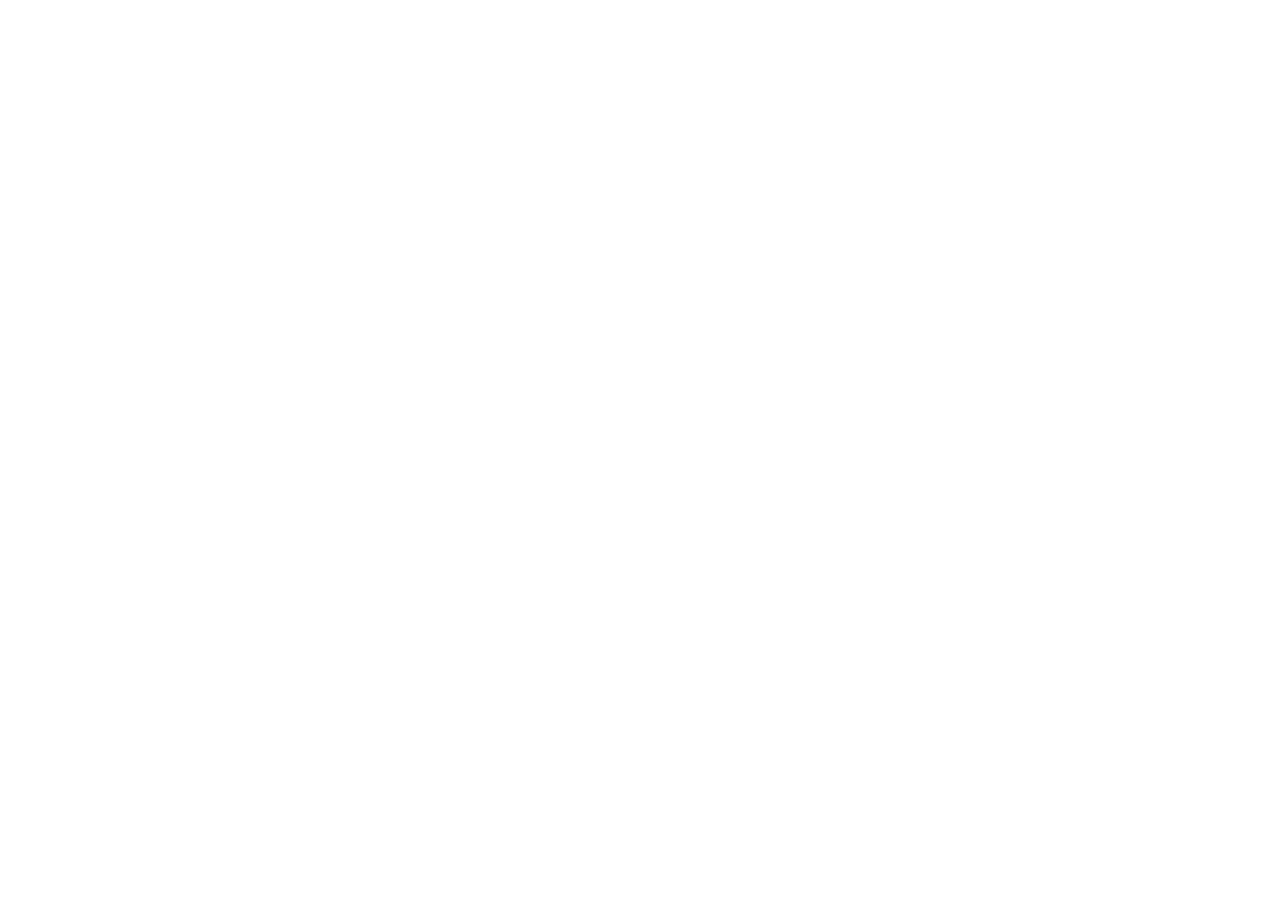
==== index.html @ c6a7895c "commits lost due to bad head object error" ====
<!DOCTYPE html>
<html lang="en">
<head>
    <meta charset="UTF-8">
    <meta name="viewport" content="width=device-width, initial-scale=1.0">
    <title>Tic Tac Toe</title>
    <link rel="stylesheet" href="style.css">
    <script src="script.js" defer></script>
</head>
<body>
    
</body>
</html>
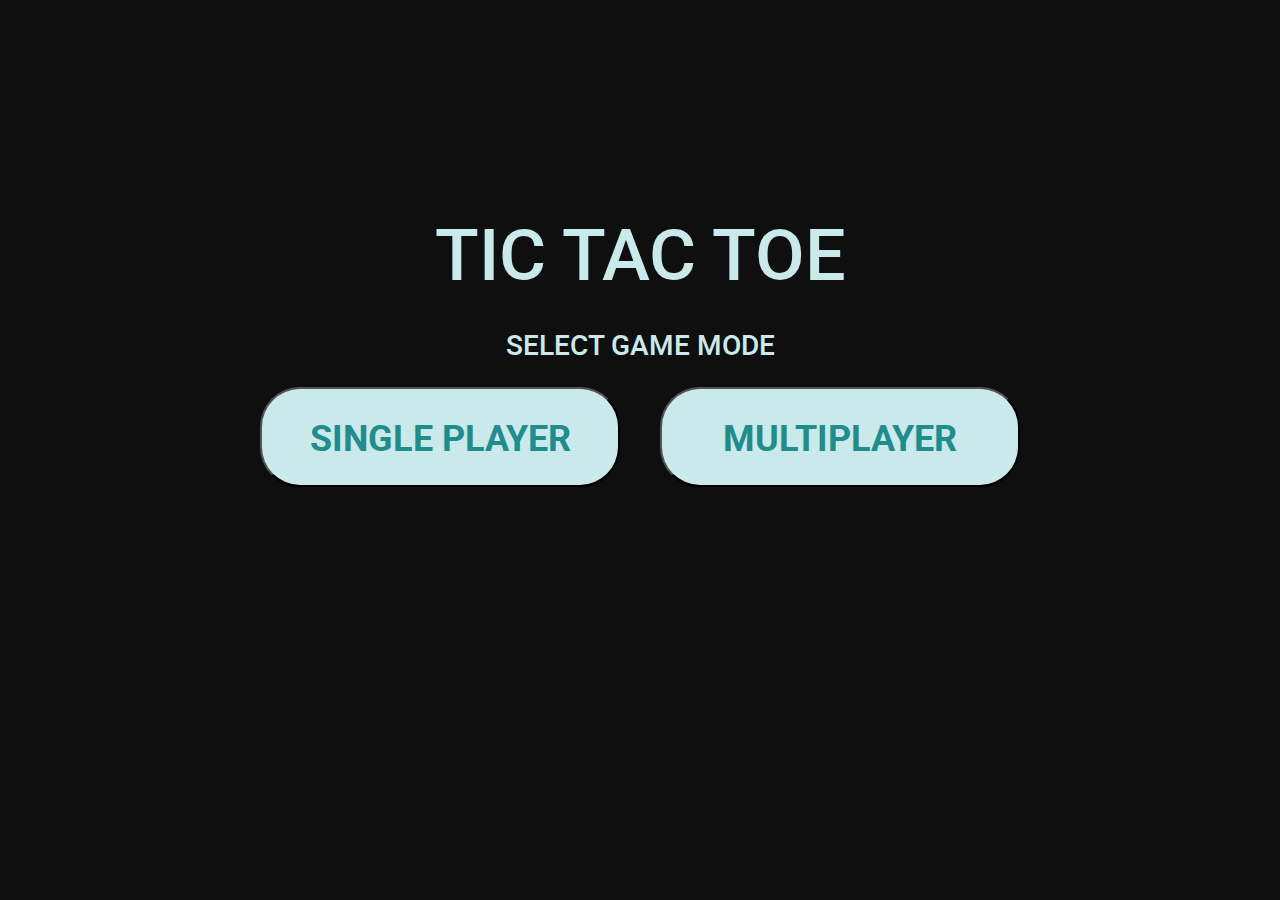
==== commit b6e27070: "ui script completed" ====
--- a/index.html
+++ b/index.html
@@ -4,10 +4,98 @@
     <meta charset="UTF-8">
     <meta name="viewport" content="width=device-width, initial-scale=1.0">
     <title>Tic Tac Toe</title>
-    <link rel="stylesheet" href="style.css">
+
+    <link rel="stylesheet" href="/stylesheets/style.css">
+    <link rel="stylesheet" href="/stylesheets/fonts.css">
     <script src="script.js" defer></script>
 </head>
 <body>
+    <div class="content">
+        <div class="main">
+            <div class="heading">
+                TIC TAC TOE
+            </div>
+            <div class="option">
+                <div class="option-select-head">
+                    SELECT GAME MODE
+                </div>
+                <div class="single-multi-option" id="gameModeSelection">
+                    <button class="single-player" id="singleplayer">
+                        <a>SINGLE PLAYER</a>
+                    </button>
+                    <button class="multiplayer" id="multiplayer">
+                        <a>MULTIPLAYER</a>
+                    </button>
+                </div>
+            </div>
+        </div>
+    </div>
+
+    <!-- Singleplayer mode dialog -->
+    <dialog id="single-mode">
+        <div class="dialog">
+            <div class="single-input-elements">
+                <div>
+                    <div class="single-dialog-heading">SIDE SELECTION</div>
+                    <form>
+                        <span class="span-single-player">
+                            <label for="single-player-side-X">X</label>
+                            <input type="radio" name="single-player-side-selection" id="single-player-side-X" value="X" checked>
+                        </span>
     
+                        <span>
+                            <label for="single-player-side-O">O</label>
+                            <input type="radio" name="single-player-side-selection" id="single-player-side-O" value="O">
+                        </span>
+                    </form>
+                </div>
+
+                <div>
+                    <label for="single-mode-player-name" class="name-of-single-player-label">Name :</label>
+                    <input type="text" id="single-mode-player-name">
+                </div>
+            </div>
+
+            <div class="buttons-dialog">
+                <button id="submit">SUBMIT</button>
+                <button id="Cancel">CANCEL</button>
+            </div>
+        </div>
+    </dialog>
+
+    <!-- multiplayer mode dialog -->
+    <dialog id="dialog" class="multiplayer-dialog">
+       <div class="dialog">
+            <div class="input-elements">
+                <div class="player-one">
+                    <div class="player-head">
+                        X
+                    </div>
+                    <div class="player-one-details">
+                        <label for="player-one-name" >
+                            PLAYER ONE :
+                        </label>
+                        <input type="text" id="player-one-name" >
+                    </div>
+                </div>
+    
+                <div class="player-two">
+                    <div class="player-head">
+                        O
+                    </div>
+                    <div class="player-two-details">
+                        <label for="player-two-name" >
+                            PLAYER TWO :
+                        </label>
+                        <input type="text" id="player-two-name" >
+                    </div>
+                </div>
+            </div>
+            <div class="buttons-dialog">
+                <button id="submit">SUBMIT</button>
+                <button id="Cancel">CANCEL</button>
+            </div>
+       </div>
+    </dialog>
 </body>
 </html>--- a/stylesheets/style.css
+++ b/stylesheets/style.css
@@ -0,0 +1,164 @@
+:root{
+    --charecter-color: #CAE9EA;
+    --gradient-right: linear-gradient(to right, #CAE9EA, #208C8C);
+    --gradient-left: linear-gradient(to left, #CAE9EA,#208C8C);
+    --secondary-color: #208C8C ;
+    --background-color: #100F0F;
+    --background-color2: black;
+    --border-color-cards: rgba(71,71,71,50%);
+}
+
+*{
+    box-sizing: border-box;
+    padding: 0;
+    margin: 0;
+    font-family: Roboto,sans-serif;
+}
+
+
+
+body{
+    background-color: var(--background-color);
+    height: 100%;
+}
+.main{
+    margin-top: 20vh;
+    color: var(--charecter-color);
+    height: 100%;
+    display: flex;
+    flex-direction: column;
+    align-items: center;
+}
+
+.heading {
+    font-size: 72px;
+    padding: 24px;
+    font-weight: 500;
+}
+
+.option {
+    width: 800px;
+    display: flex;
+    flex-direction: column;
+    align-items: center;
+}
+.option-select-head {
+    font-size: 28px;
+    font-weight: 500;
+}
+.single-multi-option {
+    
+    padding-top: 24px;
+    width: 100%;
+    display: flex;
+    justify-content: space-around;
+    
+}
+
+.single-player , .multiplayer {
+    height: 100px;
+    width: 360px;
+    border-radius: 40px;
+    display: flex;
+    align-items: center;
+    justify-content: center;
+    background-color: var(--charecter-color);
+}
+
+.single-player a , .multiplayer a {
+    color: var(--secondary-color);
+    font-weight: 700;
+    font-size: 36px;
+    text-decoration: none;
+}
+
+
+/* dialog */
+
+dialog{
+    position: absolute;
+    top: 50%;
+    left: 50%;
+    transform: translateX(-50%) translateY(-50%);
+    border: none;
+    height: 240px;
+    width: 360px;
+    
+    border-radius: 40px;
+    background-color: var(--charecter-color);
+}
+.dialog {
+    text-align: center;
+    display: flex;
+    flex-direction: column;
+    justify-content: space-around;
+    height: 100%;
+}
+.player-head {
+    font-weight: 700;
+    color: var(--secondary-color);
+    font-size: 36px;
+}
+.dialog input[type="text"] {
+    height: 28px;
+    width: 200px;
+    border: none;
+    background-color: var(--secondary-color);
+    border-radius: 12px;
+}
+.multiplayer-dialog label{
+    font-size: 14px;
+    font-weight: 700;
+    color: var(--secondary-color);
+}
+
+.buttons-dialog button{
+    width: 100px;
+    height: 28px;
+    border-radius: 12px;
+    border: none;
+    background-color: var(--secondary-color);
+    color: var(--charecter-color);
+    font-weight: 500;
+}
+.buttons-dialog {
+    display: flex;
+    gap: 20px;
+    justify-content: center;
+    padding-bottom: 8px;
+}
+
+/* single player dialog */
+
+.single-input-elements form{
+    display: flex;
+    justify-content: space-around;
+
+}
+.single-input-elements span{
+    font-size: 28px;
+    color: var(--secondary-color);
+    font-weight: 500;
+}
+.single-input-elements input[type="radio"]{
+    height: 20px;
+    width: 30px;
+    accent-color: var(--secondary-color);
+}
+.name-of-single-player-label {
+    font-size: 14px;
+    font-weight: 700;
+    color: var(--secondary-color);
+}
+
+.single-input-elements {
+    height: 120px;
+    display: flex;
+    flex-direction: column;
+    justify-content: space-around;
+}
+.single-dialog-heading {
+    font-weight: 700;
+    font-size: 24px;
+    color: var(--secondary-color);
+}--- a/stylesheets/fonts.css
+++ b/stylesheets/fonts.css
@@ -0,0 +1,59 @@
+@font-face {
+    font-family: 'roboto';
+    src: url('/font/roboto-bold-webfont.woff2') format('woff2');
+    font-weight: 700;
+    font-style: normal;
+
+}
+
+
+
+
+@font-face {
+    font-family: 'roboto';
+    src: url('/font/roboto-light-webfont.woff2') format('woff2');
+    font-weight: 300;
+    font-style: normal;
+
+}
+
+
+
+
+@font-face {
+    font-family: 'roboto';
+    src: url('/font/roboto-medium-webfont.woff2') format('woff2');
+    font-weight: 500;
+    font-style: normal;
+
+}
+
+
+
+
+@font-face {
+    font-family: 'roboto';
+    src: url('/font/roboto-regular-webfont.woff2') format('woff2');
+    font-weight: 400;
+    font-style: normal;
+
+}
+
+
+
+
+@font-face {
+    font-family: 'roboto';
+    src: url('/font/roboto-thin-webfont.woff2') format('woff2');
+    font-weight: 200;
+    font-style: normal;
+
+}
+
+
+
+@font-face{
+    font-family: "mario";
+    src: url('/font/supermario256-webfont.woff2') format('woff2');
+    font-style: normal;
+}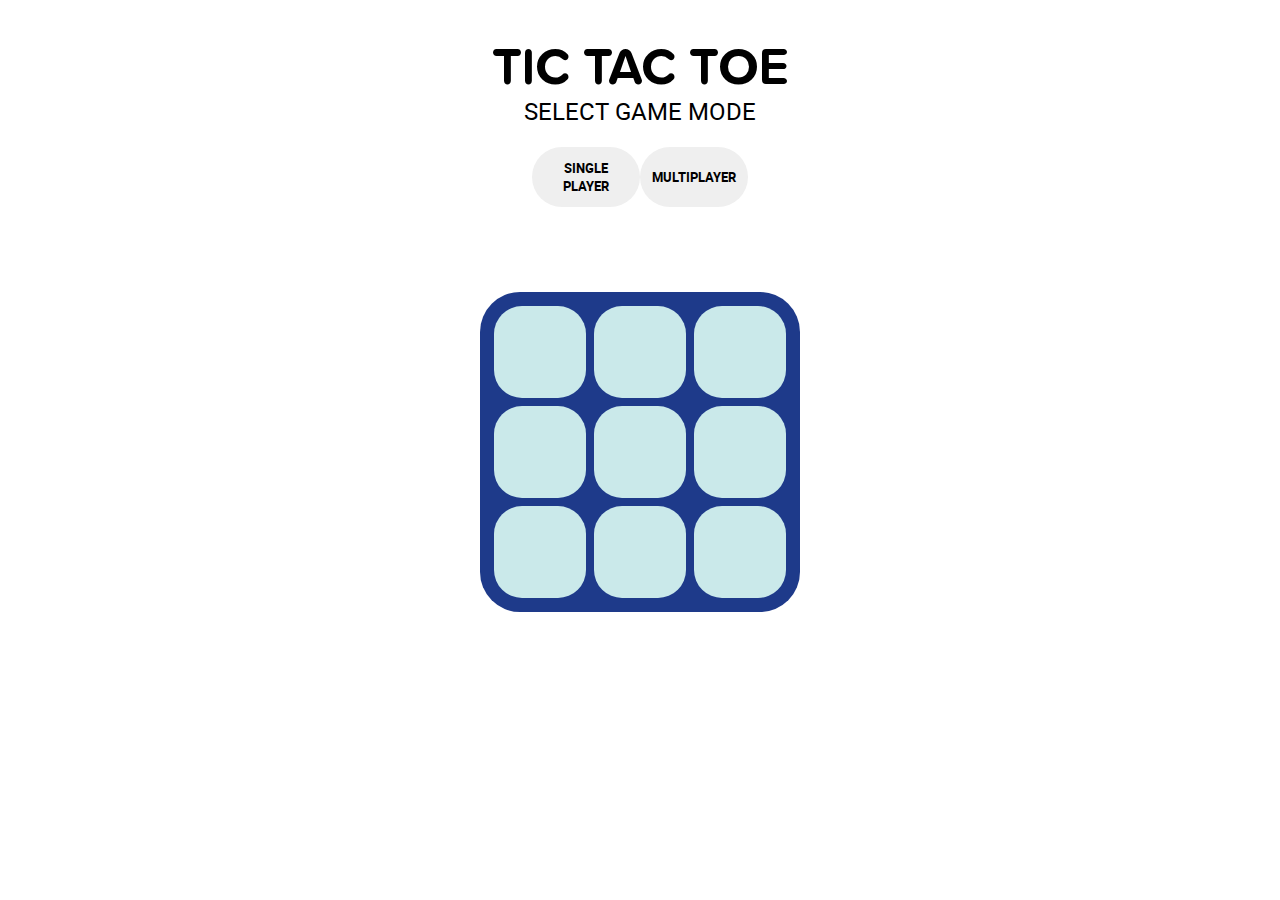
==== commit d852af45: "ui rework done" ====
--- a/index.html
+++ b/index.html
@@ -11,7 +11,7 @@
 </head>
 <body>
     <div class="content">
-        <div class="main">
+        <div class="main-ui">
             <div class="heading">
                 TIC TAC TOE
             </div>
@@ -29,6 +29,23 @@
                 </div>
             </div>
         </div>
+
+        <div class="game-ui">
+            <div id="display"><marquee behavior="" direction="" id="marqee-display"></marquee></div>
+
+            <div class="game-board">
+                <button class="box" id="0-box"></button>
+                <button class="box" id="1-box"></button>
+                <button class="box" id="2-box"></button>
+                <button class="box" id="3-box"></button>
+                <button class="box" id="4-box"></button>
+                <button class="box" id="5-box"></button>
+                <button class="box" id="6-box"></button>
+                <button class="box" id="7-box"></button>
+                <button class="box" id="8-box"></button>
+            </div>
+        </div>
+
     </div>
 
     <!-- Singleplayer mode dialog -->
--- a/stylesheets/style.css
+++ b/stylesheets/style.css
@@ -2,7 +2,7 @@
     --charecter-color: #CAE9EA;
     --gradient-right: linear-gradient(to right, #CAE9EA, #208C8C);
     --gradient-left: linear-gradient(to left, #CAE9EA,#208C8C);
-    --secondary-color: #208C8C ;
+    --secondary-color: #1E3A8A ;
     --background-color: #100F0F;
     --background-color2: black;
     --border-color-cards: rgba(71,71,71,50%);
@@ -15,61 +15,44 @@
     font-family: Roboto,sans-serif;
 }
 
-
-
 body{
-    background-color: var(--background-color);
-    height: 100%;
+    /* background-color: var(--background-color); */
 }
-.main{
-    margin-top: 20vh;
-    color: var(--charecter-color);
-    height: 100%;
+.heading{
+    font-family: "proxima soft";
+    font-size: 52px;
+    font-weight: 700;
+}
+.content {
+    height: 100vh;
+}
+.main-ui{
+    height: 30vh;
+}
+.main-ui, .option {
+    
     display: flex;
     flex-direction: column;
+    justify-content: center;
     align-items: center;
 }
-
-.heading {
-    font-size: 72px;
-    padding: 24px;
-    font-weight: 500;
+.option{
+    width: 100%;
+    font-family: "proxima soft";
+    font-size: 24px;
 }
-
-.option {
-    width: 800px;
-    display: flex;
-    flex-direction: column;
-    align-items: center;
-}
-.option-select-head {
-    font-size: 28px;
-    font-weight: 500;
-}
-.single-multi-option {
-    
-    padding-top: 24px;
-    width: 100%;
+.single-multi-option{
+    width: 20%;
     display: flex;
     justify-content: space-around;
-    
+    padding: 20px;
 }
-
-.single-player , .multiplayer {
-    height: 100px;
-    width: 360px;
-    border-radius: 40px;
-    display: flex;
-    align-items: center;
-    justify-content: center;
-    background-color: var(--charecter-color);
-}
-
-.single-player a , .multiplayer a {
-    color: var(--secondary-color);
+.single-multi-option button{
+    padding: 12px;
+    border-radius: 32px;
+    font-family: "proxima soft";
     font-weight: 700;
-    font-size: 36px;
-    text-decoration: none;
+    border: none;
 }
 
 
@@ -161,4 +144,38 @@
     font-weight: 700;
     font-size: 24px;
     color: var(--secondary-color);
+}
+
+/* game board */
+.game-ui{
+    width: 100%;
+    display: flex;
+    flex-direction: column;
+    justify-content: center;
+    align-items: center;
+}
+.game-board{
+    border-radius: 40px;
+    height: 320px;
+    width: 320px;
+    background-color: var(--secondary-color);
+    display: grid;
+    grid-template-columns: repeat( 3, 100px);
+    grid-template-rows: repeat( 3, 100px);
+    place-content: center;
+    place-items: center;
+}
+.box{
+    border: none;
+    height: 92px;
+    width: 92px;
+    background-color: var(--charecter-color);
+    border-radius: 28px;
+    display: flex;
+    justify-content: center;
+    align-items: center;
+    font-weight: 600;
+    font-size: 68px;
+    color: black;
+    font-family: "mario" ;
 }--- a/stylesheets/fonts.css
+++ b/stylesheets/fonts.css
@@ -56,4 +56,16 @@
     font-family: "mario";
     src: url('/font/supermario256-webfont.woff2') format('woff2');
     font-style: normal;
+}
+
+@font-face{
+    font-family:"proxima soft";
+    src: url(/font/ProximaSoft-Bold.woff2);
+    font-weight: 700;
+}
+
+@font-face {
+    font-family: "proxima soft";
+    src: url(/font/ProximaSoft-Medium.woff2);
+    font-weight: 500;
 }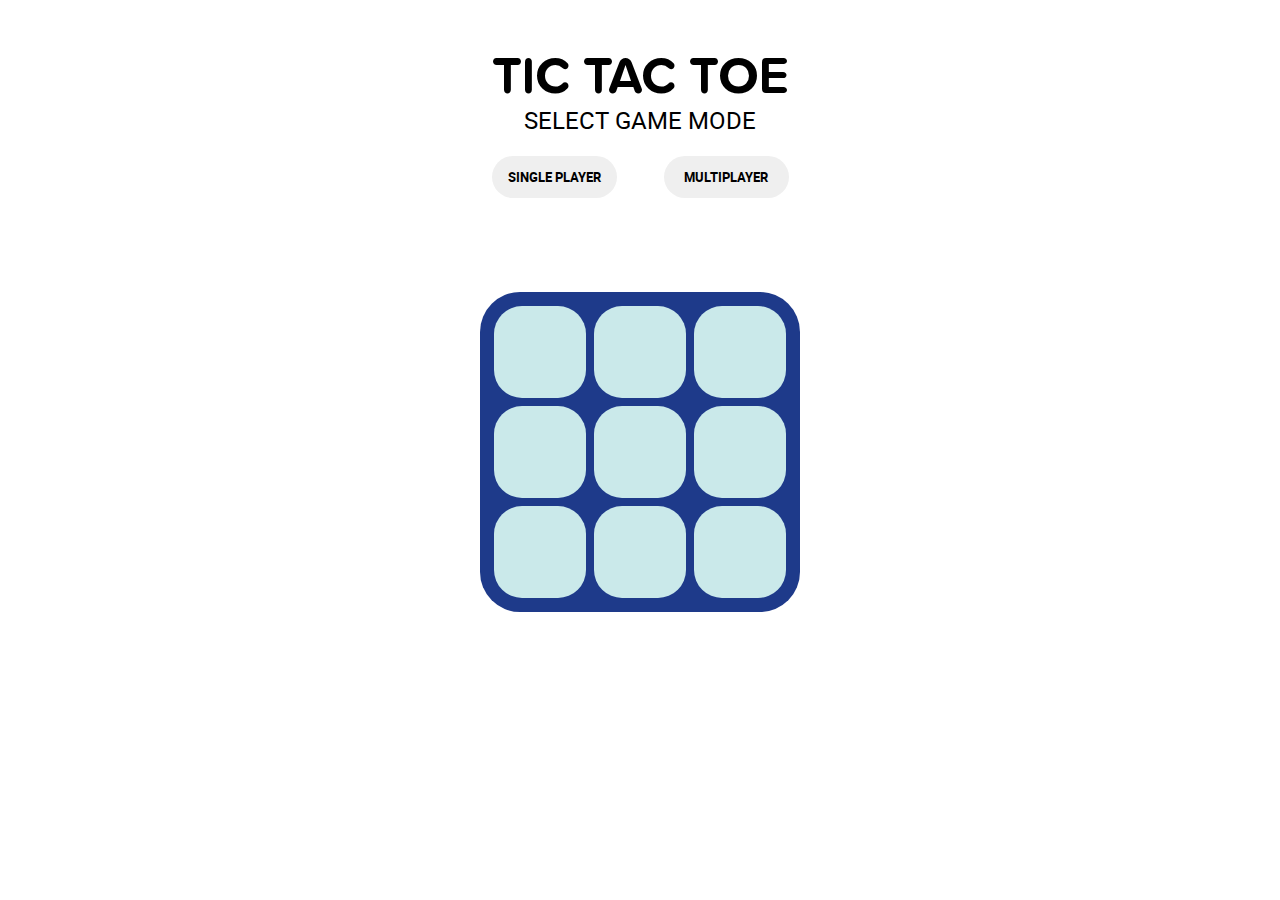
==== commit 15299f83: "multiplayer fully functional" ====
--- a/index.html
+++ b/index.html
@@ -23,6 +23,7 @@
                     <button class="single-player" id="singleplayer">
                         <a>SINGLE PLAYER</a>
                     </button>
+                    <button class="restart disabled" id="restart">RESTART</button>
                     <button class="multiplayer" id="multiplayer">
                         <a>MULTIPLAYER</a>
                     </button>
@@ -34,15 +35,15 @@
             <div id="display"><marquee behavior="" direction="" id="marqee-display"></marquee></div>
 
             <div class="game-board">
-                <button class="box" id="0-box"></button>
-                <button class="box" id="1-box"></button>
-                <button class="box" id="2-box"></button>
-                <button class="box" id="3-box"></button>
-                <button class="box" id="4-box"></button>
-                <button class="box" id="5-box"></button>
-                <button class="box" id="6-box"></button>
-                <button class="box" id="7-box"></button>
-                <button class="box" id="8-box"></button>
+                <button class="box" id="0-box" data-number="0"></button>
+                <button class="box" id="1-box" data-number="1"></button>
+                <button class="box" id="2-box" data-number="2"></button>
+                <button class="box" id="3-box" data-number="3"></button>
+                <button class="box" id="4-box" data-number="4"></button>
+                <button class="box" id="5-box" data-number="5"></button>
+                <button class="box" id="6-box" data-number="6"></button>
+                <button class="box" id="7-box" data-number="7"></button>
+                <button class="box" id="8-box" data-number="8"></button>
             </div>
         </div>
 
--- a/stylesheets/style.css
+++ b/stylesheets/style.css
@@ -42,17 +42,21 @@
     font-size: 24px;
 }
 .single-multi-option{
-    width: 20%;
+    width: 30%;
     display: flex;
     justify-content: space-around;
     padding: 20px;
 }
 .single-multi-option button{
+    width: 125px;
     padding: 12px;
     border-radius: 32px;
     font-family: "proxima soft";
     font-weight: 700;
     border: none;
+}
+.disabled{
+    display: none;
 }
 
 
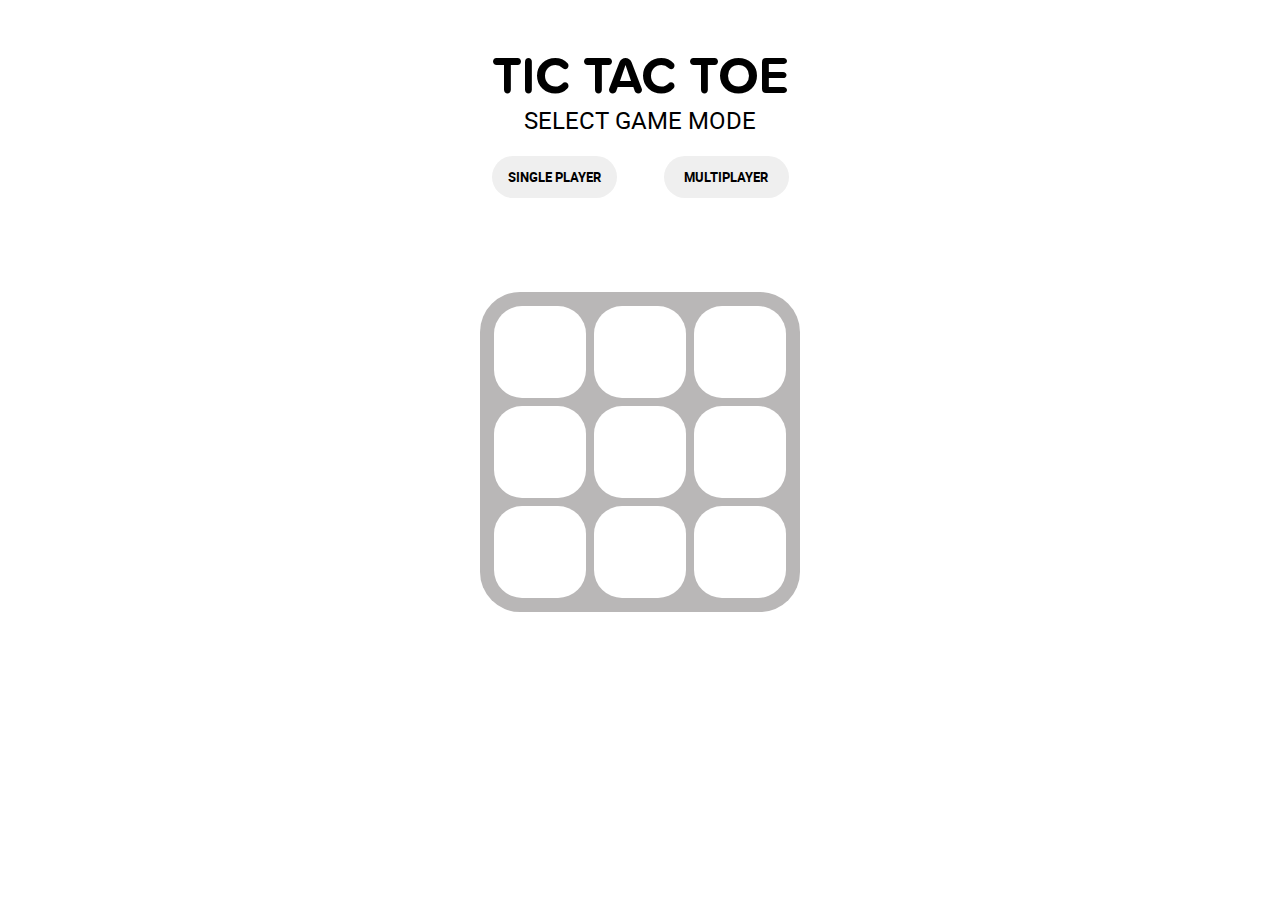
==== commit 1a64d351: "prototype ready" ====
--- a/index.html
+++ b/index.html
@@ -23,6 +23,7 @@
                     <button class="single-player" id="singleplayer">
                         <a>SINGLE PLAYER</a>
                     </button>
+                    <button class="back disabled" id="back">BACK</button>
                     <button class="restart disabled" id="restart">RESTART</button>
                     <button class="multiplayer" id="multiplayer">
                         <a>MULTIPLAYER</a>
--- a/stylesheets/style.css
+++ b/stylesheets/style.css
@@ -1,8 +1,6 @@
 :root{
-    --charecter-color: #CAE9EA;
-    --gradient-right: linear-gradient(to right, #CAE9EA, #208C8C);
-    --gradient-left: linear-gradient(to left, #CAE9EA,#208C8C);
-    --secondary-color: #1E3A8A ;
+    --charecter-color: #ffffff;
+    --secondary-color: #b9b7b7 ;
     --background-color: #100F0F;
     --background-color2: black;
     --border-color-cards: rgba(71,71,71,50%);
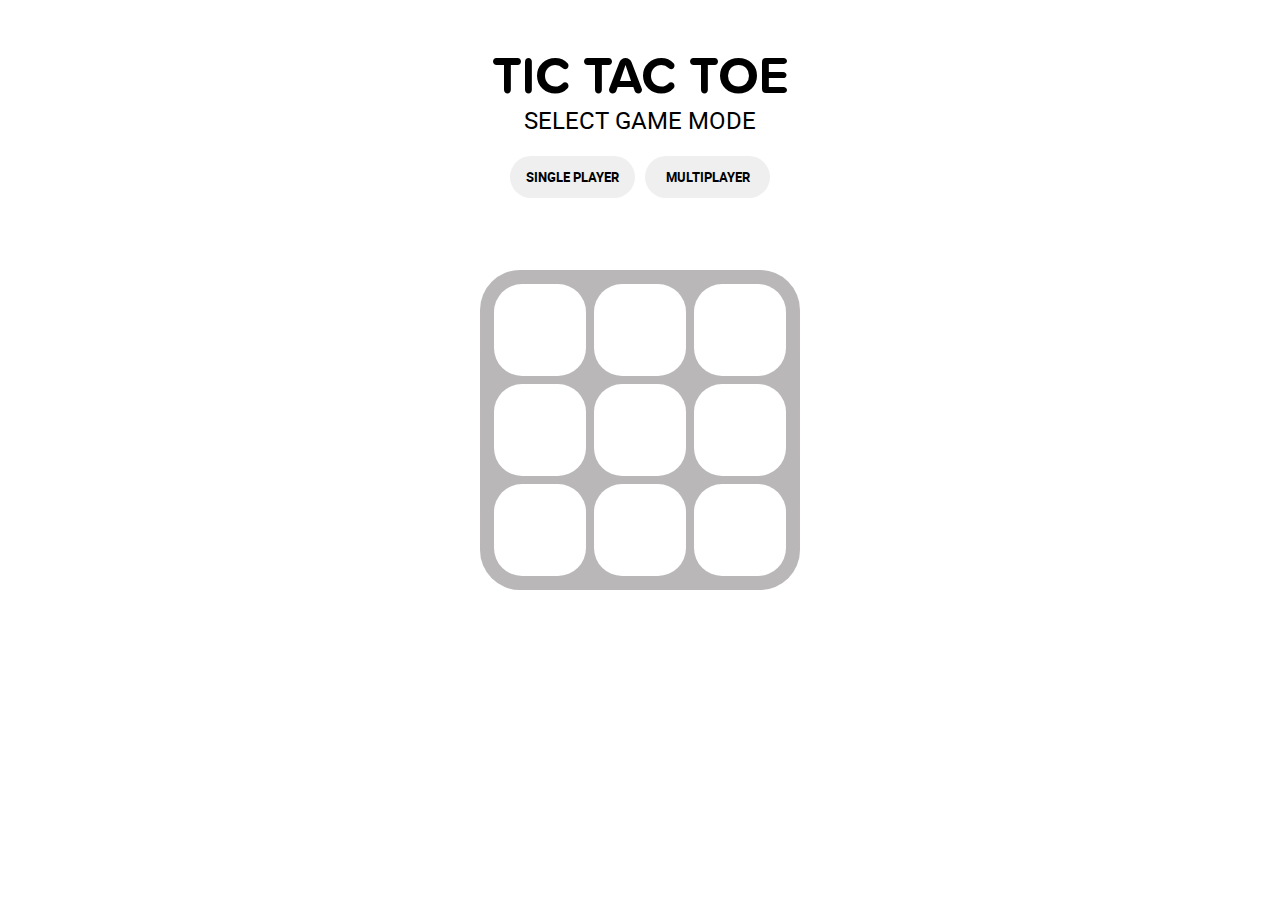
==== commit 7126f261: "Completed" ====
--- a/index.html
+++ b/index.html
@@ -33,7 +33,7 @@
         </div>
 
         <div class="game-ui">
-            <div id="display"><marquee behavior="" direction="" id="marqee-display"></marquee></div>
+            <div id="display"><span  id="marqee-display"></span></div>
 
             <div class="game-board">
                 <button class="box" id="0-box" data-number="0"></button>
--- a/stylesheets/style.css
+++ b/stylesheets/style.css
@@ -13,9 +13,6 @@
     font-family: Roboto,sans-serif;
 }
 
-body{
-    /* background-color: var(--background-color); */
-}
 .heading{
     font-family: "proxima soft";
     font-size: 52px;
@@ -35,12 +32,16 @@
     align-items: center;
 }
 .option{
+    justify-content: center;
+    display: flex;
+    flex-direction: column;
+    align-items: center;
     width: 100%;
     font-family: "proxima soft";
     font-size: 24px;
 }
 .single-multi-option{
-    width: 30%;
+    gap: 10px;
     display: flex;
     justify-content: space-around;
     padding: 20px;
@@ -57,6 +58,9 @@
     display: none;
 }
 
+#marqee-display{
+    font-size: 24px;
+}
 
 /* dialog */
 
